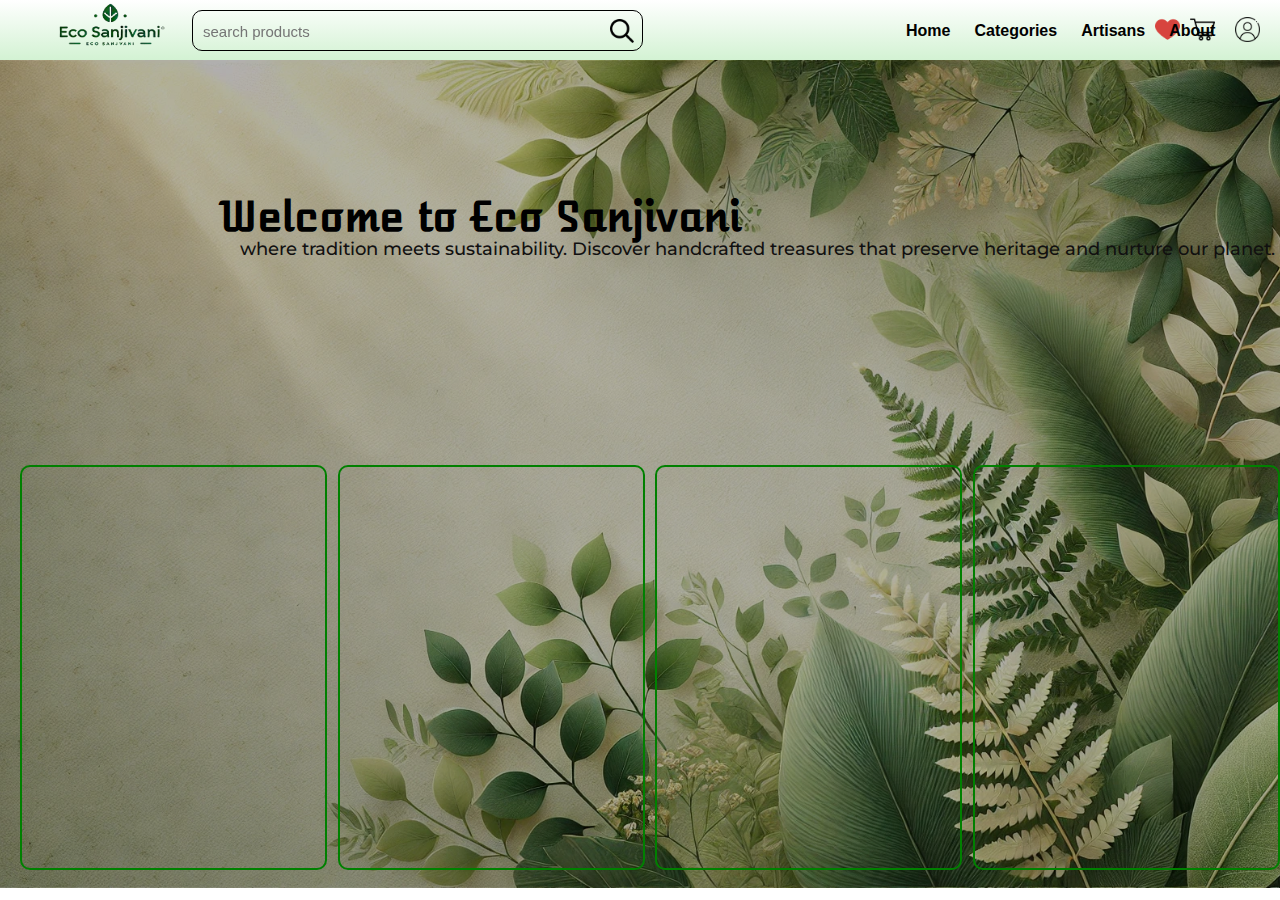
==== html/home.html @ a3e92fd5 "initial commit" ====
<!DOCTYPE html>
<html lang="en">

<head>
    <meta charset="UTF-8">
    <meta name="viewport" content="width=device-width, initial-scale=1.0">
    <link rel="icon" type="image/png" href="/imgs/favicon.png">
    <link rel="stylesheet" href="/css/home.css">
    <link rel="stylesheet" href="/css/utility.css">
    <title>Eco Sanjivani</title>
</head>

<body>
    <div class="navbar">
        <img class="logo" src="/imgs/eco-sanjivani-logo.png" alt="">
        <div class="search-bar"><input type="text" placeholder="search products">
        <img src="/imgs/search.png" alt=""></div>
        <img class="user" src="/imgs/user.png" alt="">
        <img class="cart" src="/imgs/shopping-cart.png" alt="">
        <img class="like" src="/imgs/heart.png" alt="">

        
        <div class="about">
            <a href="#">Home</a>
            <a href="#">Categories</a>
            <a href="#">Artisans</a>
            <a href="#">About</a>
        </div>
    </div>
    <div class="container">
        <div class="backgroun">
            <img class="background-slide" src="" alt="">
        </div>
        <div class="Welcome-note">
            <h1>Welcome to Eco Sanjivani</h1>
            <p> where tradition meets sustainability. Discover handcrafted treasures that preserve heritage and nurture our planet.</p>

        </div>
        <div class="products">
            <div class="product-box"></div>
            <div class="product-box"></div>
            <div class="product-box"></div>
            <div class="product-box"></div>
        </div>
    </div>


    <script src="/script/shop.js"></script>
    <script src="/script/login.js"></script>
</body>

</html>
---- css/home.css ----
* {
    margin: 0;
    padding: 0;
    box-sizing: border-box;
}

.navbar {
    position: relative;
    height: 60px;
    width: 100%;
    background-image: linear-gradient(white, rgb(211, 242, 211));
}


.navbar .logo {
    position: absolute;
    left: 40px;
    height: 50px;
    width: 140px;
    cursor: pointer;
}


.search-bar{
    position: absolute;
    top: 10px;
    left: 15%;
    border: 1px solid black;
    border-radius: 10px;
    height: 41px;
    width: 451px;
    cursor: pointer;
}


.search-bar input{
    position: fixed;
    height: 40px;
    padding: 10px;
    border: none;
    outline: none;
    border-top-left-radius: 10px;
    border-bottom-left-radius: 10px;
    background-color: transparent;
    width: 410px;
    font-family: Arial, Helvetica, sans-serif;
    font-size: 15px;
    transition: 0.3s;
}


.search-bar img{
    position: absolute;
    right: 0%;
    width: 40px;
    padding: 8px;
    border-top-right-radius: 10px;
    border-bottom-right-radius: 10px;
}


.search-bar img:hover{
    padding: 6px;
}


.navbar .user {
    position: absolute;
    top: 17px;
    right: 20px;
    width: 25px;
    cursor: pointer;
}


.navbar .cart {
    position: absolute;
    top: 17px;
    right: 65px;
    width: 25px;
    cursor: pointer;
}


.navbar .like {
    position: absolute;
    top: 17px;
    right: 100px;
    width: 25px;
    cursor: pointer;
}


.navbar .about {
    position: absolute;
    top: 22px;
    left: 70%;
}


.navbar .about a {
    font-family: Arial, Helvetica, sans-serif;
    font-size: 16px;
    font-weight: bold;
    margin: 10px;
    color: black;
    text-decoration: none;
}


.container {
    position: relative;
    height: 92vh;
    background: linear-gradient(to top, rgba(255, 255, 255, 0.6), rgba(255, 255, 255, 1));
    overflow: hidden;
}

.Welcome-note{
    position: absolute;
    top: 130px;
    left: 220px;
    cursor: default;
}


.Welcome-note h1{
    font-size: 40px;
    font-weight: bold;
    color: rgb(0, 0, 0);
    font-family:"Atomic Age", system-ui;
}


.Welcome-note p{
    margin-top: -6px;
    margin-left: 20px;
    font-size: 18px;
    font-weight: 500;
    color: rgb(17, 16, 16);
    font-family: "Montserrat", sans-serif;
}

/* Background container */
.background {
    position: absolute;
    top: 0;
    height: 92vh;
    width: 100%;
    overflow: hidden;
}

/* Default background */
.background-slide {
    position: absolute;
    width: 100%;
    height: 100%;
    background-size: cover;
    filter: brightness(70%);
    background-position: center;
    transform: translateX(100%);
    /* Start outside */
    transition: transform 1s ease-in-out;
}

/* Products section */
.products {
    position: absolute;
    top: 45vh;
    left: 10px;
    right: 10px;
    width: 100%;
    display: flex;
    justify-content: space-evenly;
}

.product-box {
    border: 2px solid green;
    width: 24%;
    height: 45vh;
    border-radius: 10px;
}
---- css/utility.css ----
@import url('https://fonts.googleapis.com/css2?family=Atomic+Age&family=Montserrat:ital,wght@0,100..900;1,100..900&family=Roboto:ital,wght@0,100..900;1,100..900&display=swap');


/* Webkit Browsers (Chrome, Edge, Safari)  */
::-webkit-scrollbar {
    width: 6px;
}

::-webkit-scrollbar-track {
    background: gray;
}

::-webkit-scrollbar-thumb {
    background: linear-gradient(180deg, #1DB954, #000);
  
    border-radius: 10px;
}

::-webkit-scrollbar-thumb:hover {
    background: linear-gradient(180deg, #17a347, #000);

}



.footer{
    height: 30vh;
    background-color: black;
}
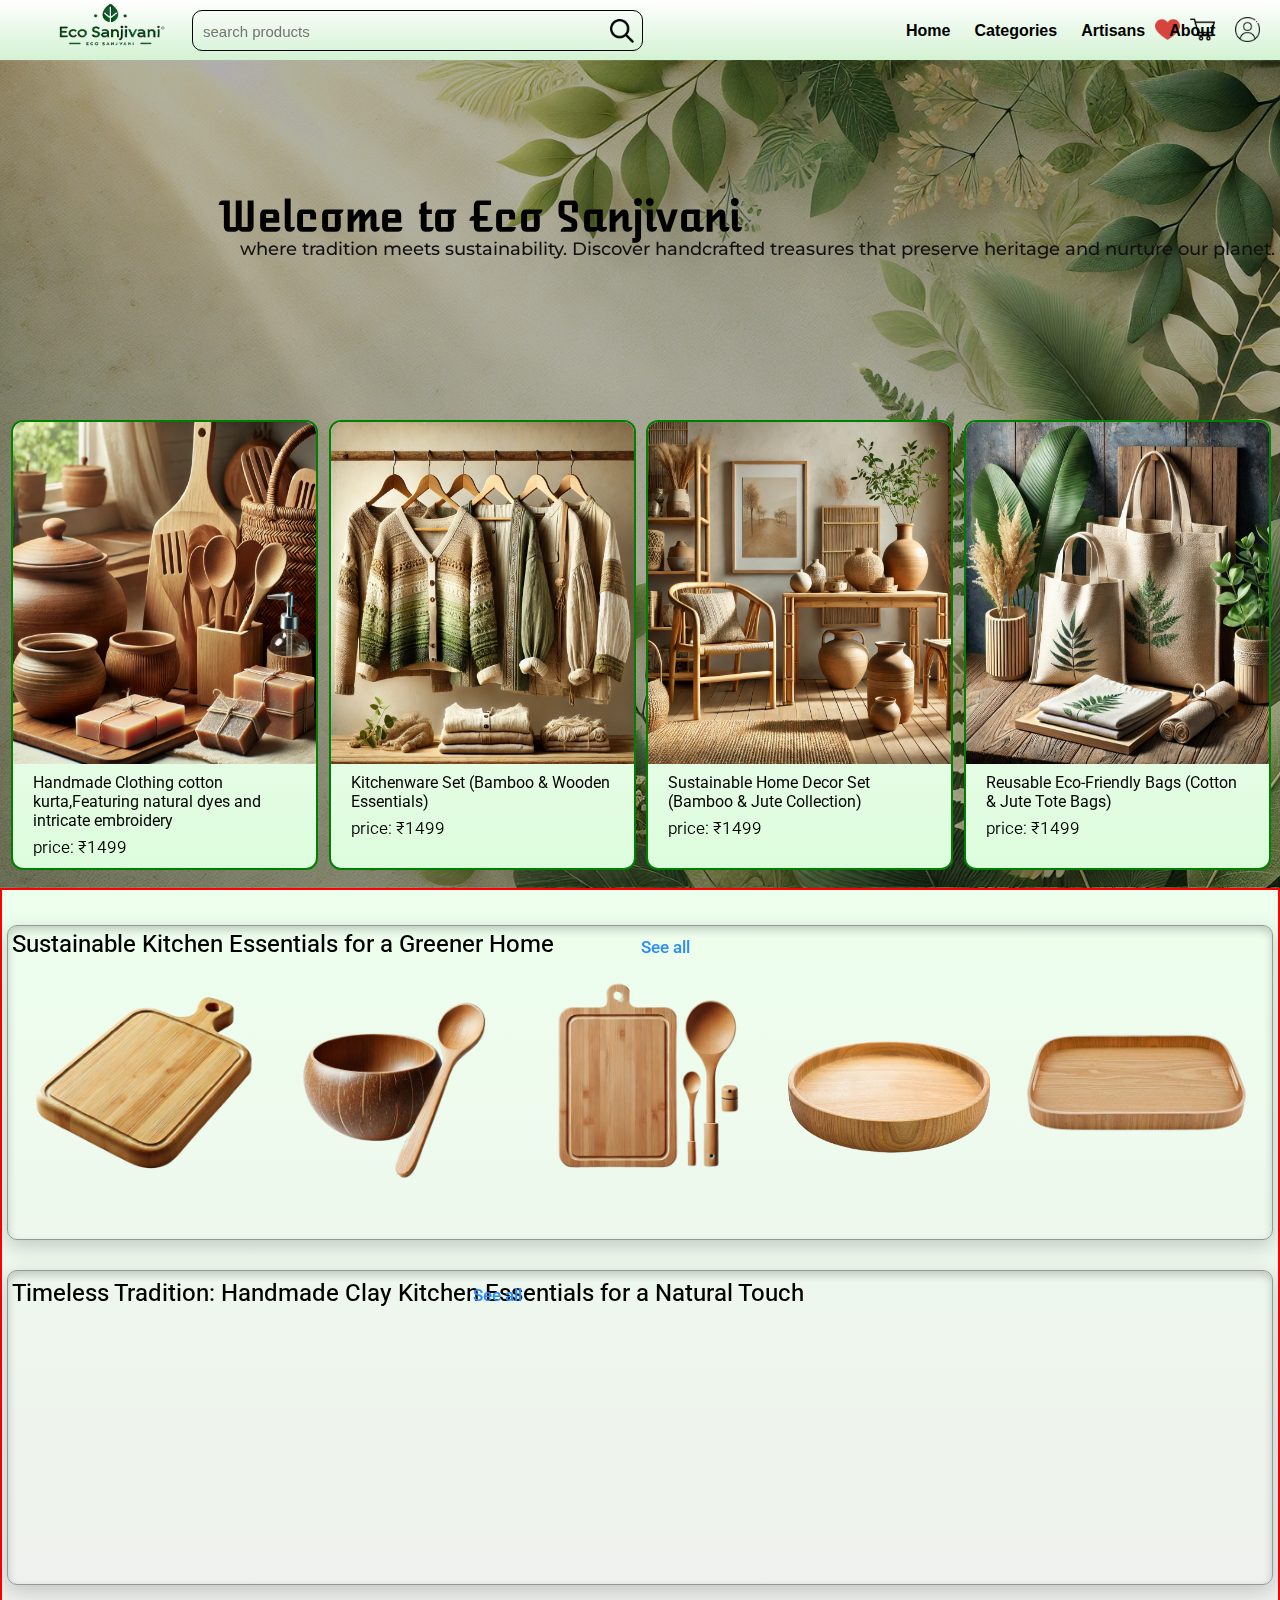
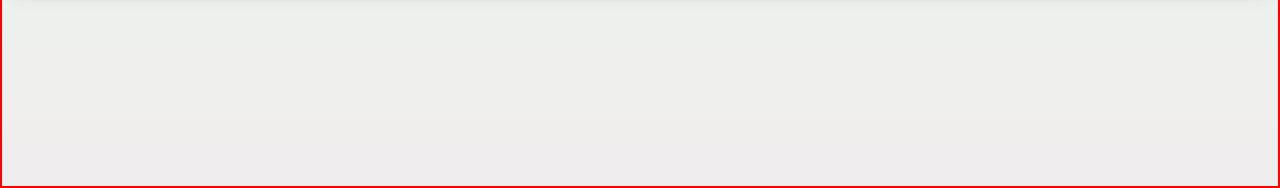
==== commit e5a92757: "added some produts in home.html" ====
--- a/html/home.html
+++ b/html/home.html
@@ -37,12 +37,39 @@
 
         </div>
         <div class="products">
-            <div class="product-box"></div>
-            <div class="product-box"></div>
-            <div class="product-box"></div>
-            <div class="product-box"></div>
+            <div class="product-box"><img src="/imgs/product-home-1.png" alt="">
+            <p>Handmade Clothing cotton kurta,Featuring natural dyes and intricate embroidery</p>
+            <h3>price: ₹1499</h3>
+            </div>
+            <div class="product-box"><img src="/imgs/product-home-2.png" alt="">
+                <p>Kitchenware Set (Bamboo & Wooden Essentials)</p>
+            <h3>price: ₹1499</h3>
+            </div>
+            <div class="product-box"><img src="/imgs/product-home-3.png" alt="">
+                <p>Sustainable Home Decor Set (Bamboo & Jute Collection)</p>
+                <h3>price: ₹1499</h3>
+            </div>
+            <div class="product-box"><img src="/imgs/product-home-4.png" alt="">
+                <p>Reusable Eco-Friendly Bags (Cotton & Jute Tote Bags)</p>
+                <h3>price: ₹1499</h3>
+            </div>
+        </div>    
+    </div>
+    <div class="product-container-2">
+        <div class="kitchen-items">
+            <h1>Sustainable Kitchen Essentials for a Greener Home</h1><a href="#">See all</a>
+            <img src="/imgs/kitchen-product-1.png" alt="">
+            <img src="/imgs/kitchen-product-2.png" alt="">
+            <img src="/imgs/kitchen-product-3.png" alt="">
+            <img src="/imgs/kitchen-products-4.png" alt="">
+            <img src="/imgs/kitchen-product-5.png" alt="">
+        </div>
+        <div class="kitchen-items-2">
+            <h1>Timeless Tradition: Handmade Clay Kitchen Essentials for a Natural Touch</h1><a href="#">See all</a>
         </div>
     </div>
+
+
 
 
     <script src="/script/shop.js"></script>
--- a/css/home.css
+++ b/css/home.css
@@ -165,8 +165,8 @@
 /* Products section */
 .products {
     position: absolute;
-    top: 45vh;
-    left: 10px;
+    top: 40vh;
+    left: 1px;
     right: 10px;
     width: 100%;
     display: flex;
@@ -176,6 +176,129 @@
 .product-box {
     border: 2px solid green;
     width: 24%;
-    height: 45vh;
+    background-image: linear-gradient(white, rgb(221, 252, 221));
+    height: 50vh;
+    border-radius:12px;
+    transition: transform 0.4s;
+}
+
+
+.product-box:hover{
+    transform: scale(1.03);
+}
+
+
+.product-box img{
+    width: 100%;
+    height: 38vh;
+    border-top-right-radius: 10px;
+    border-top-left-radius: 10px;
+}
+
+
+.product-box p{
+    padding: 5px 20px;
+    font-size: 16px;
+    font-family: Roboto;
+}
+
+
+.product-box h3{
+    font-family: roboto;
+    font-size: 17px;
+    font-weight: 350;
+    padding: 2px 20px;
+}
+
+
+.product-container-2{
+    position: relative;
+    top: 0;
+    border: 2px solid red;
+    height: 100vh;
+    padding: 5px;
+    width: 100%;
+    background-image: linear-gradient(rgb(237, 255, 237), rgb(239, 237, 237));
+}
+
+
+.kitchen-items{
+    display: flex;
+    margin-top: 30px;
+    align-items: center;
+    justify-content: space-evenly;
+     border: 1px solid rgb(150, 152, 150);
+    height: 35vh;
     border-radius: 10px;
-}+    box-shadow: 0 4px 8px 0 rgba(0, 0, 0, 0.2), 0 6px 20px 0 rgba(0, 0, 0, 0.19);
+    box-shadow: inset 0 4px 8px 0 rgba(0, 0, 0, 0.2), 0 6px 20px 0 rgba(0, 0, 0, 0.19);
+}
+
+
+.kitchen-items h1{
+    position: absolute;
+    top: 40px;
+    left: 10px;
+    font-weight: 450;
+    font-size: 24px;
+    font-family: Roboto;
+}
+
+
+.kitchen-items a{
+    position: absolute;
+    top: 47px;
+    left: 71vh;
+    text-decoration: none;
+    color: rgb(45, 140, 250);
+    font-size: 17px;
+    font-weight: 500;
+    font-family: Roboto;
+}
+
+
+.kitchen-items img{
+    height: 25vh;
+    width: 25vh;
+    transition: transform 0.4s;
+}
+
+
+.kitchen-items img:hover{
+    transform: scale(1.1);
+}
+
+
+.kitchen-items-2{
+    margin-top:30px;
+    display: flex;
+    align-items: center;
+    justify-content: space-evenly;
+    border: 1px solid rgb(150, 152, 150);
+    height: 35vh;
+    border-radius: 10px;
+    box-shadow: 0 4px 8px 0 rgba(0, 0, 0, 0.2), 0 6px 20px 0 rgba(0, 0, 0, 0.19);
+    box-shadow: inset 0 4px 8px 0 rgba(0, 0, 0, 0.2), 0 6px 20px 0 rgba(0, 0, 0, 0.19);
+}
+
+
+.kitchen-items-2 h1{
+    position: absolute;
+    left: 10px;
+    margin-bottom: 30vh;
+    font-weight: 450;
+    font-size: 24px;
+    font-family: Roboto;
+}
+
+
+.kitchen-items-2 a{
+    position: absolute;
+    right: 84vh;
+    margin-bottom: 29.5vh;
+    text-decoration: none;
+    color: rgb(45, 140, 250);
+    font-size: 17px;
+    font-weight: 500;
+    font-family: Roboto;
+}
--- a/css/utility.css
+++ b/css/utility.css
@@ -23,7 +23,6 @@
 
 
 
-.footer{
-    height: 30vh;
-    background-color: black;
-}+
+
+
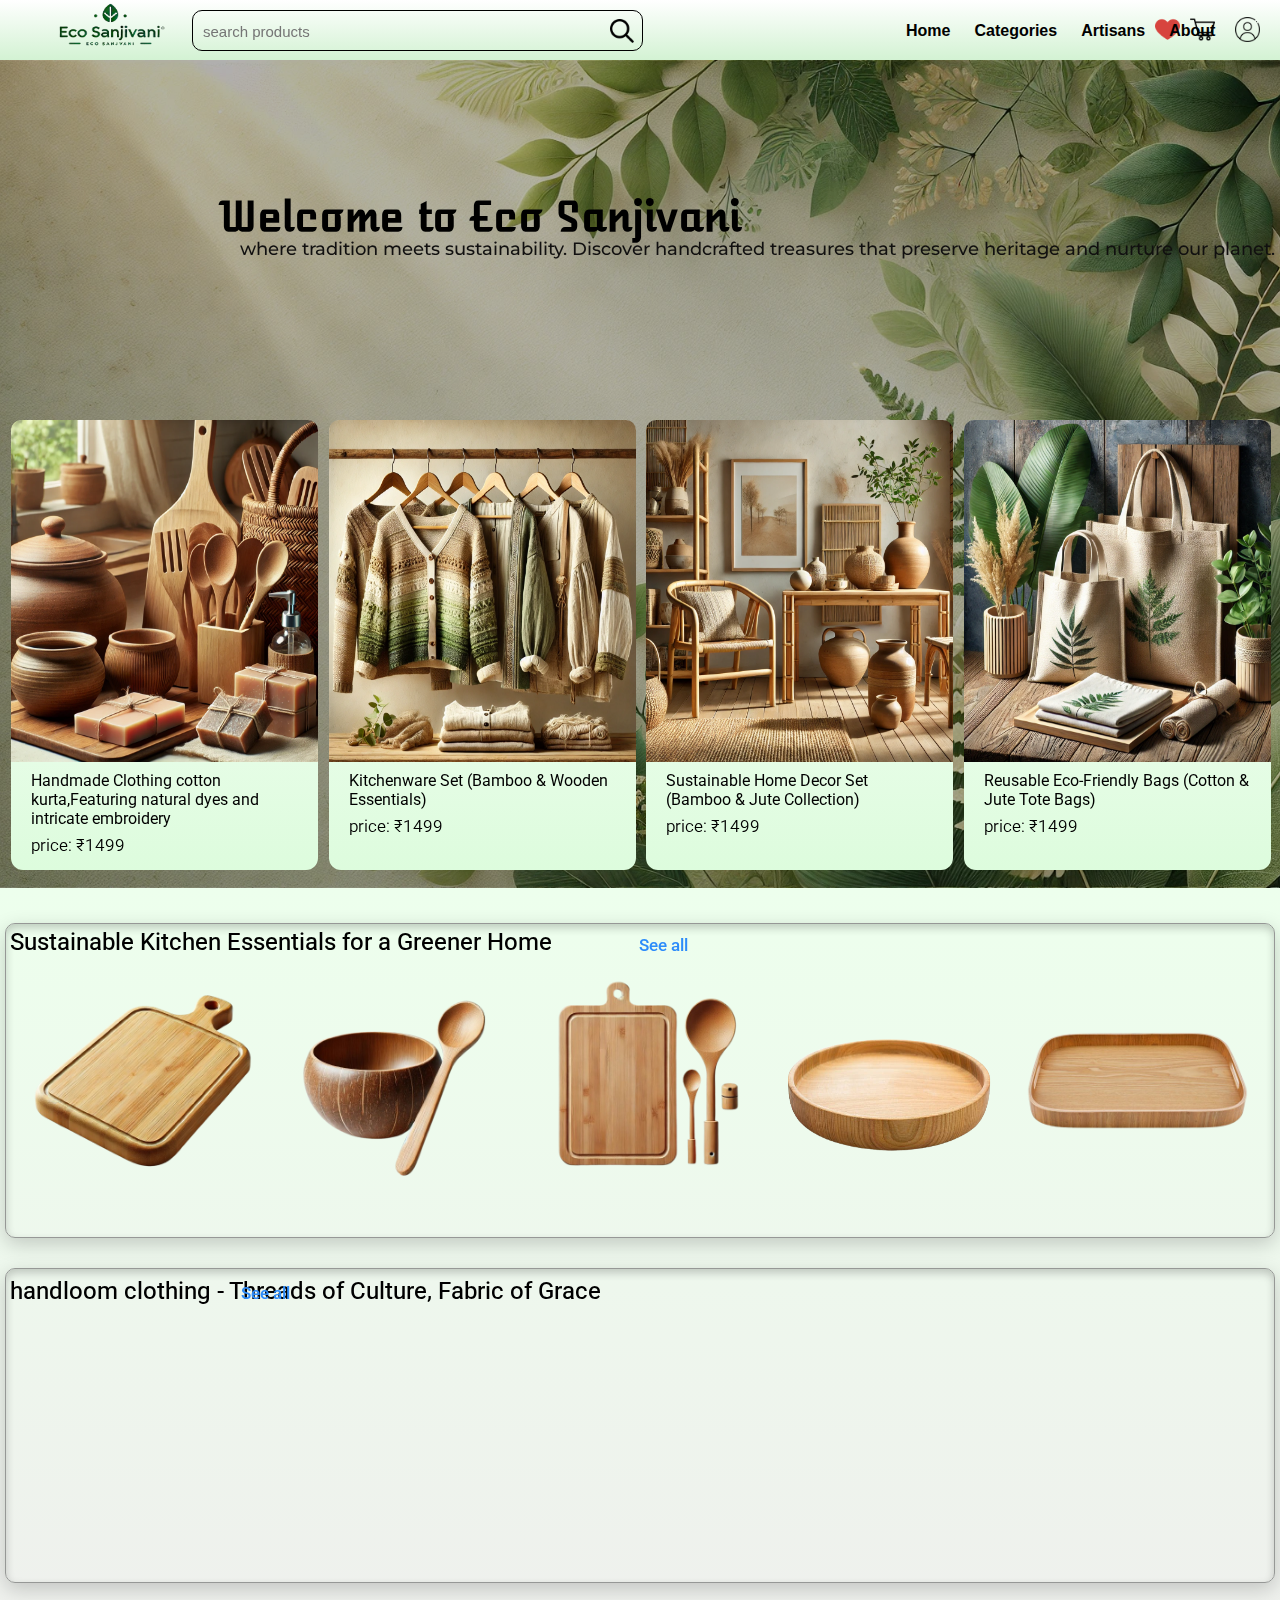
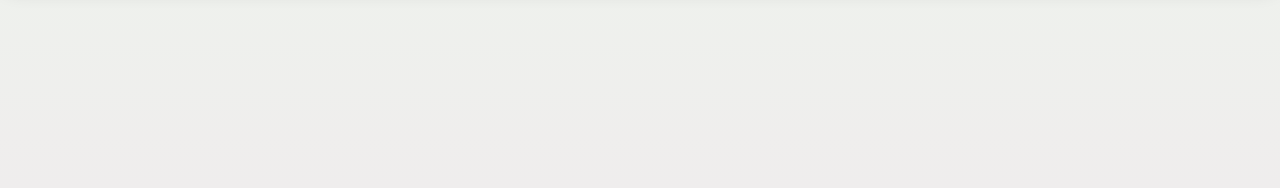
==== commit 663cf3ef: "add responsiveness" ====
--- a/html/home.html
+++ b/html/home.html
@@ -57,7 +57,7 @@
     </div>
     <div class="product-container-2">
         <div class="kitchen-items">
-            <h1>Sustainable Kitchen Essentials for a Greener Home</h1><a href="#">See all</a>
+            <h1>Sustainable Kitchen Essentials for a Greener Home</h1><a class="k-a-1" href="#">See all</a>
             <img src="/imgs/kitchen-product-1.png" alt="">
             <img src="/imgs/kitchen-product-2.png" alt="">
             <img src="/imgs/kitchen-product-3.png" alt="">
@@ -65,7 +65,7 @@
             <img src="/imgs/kitchen-product-5.png" alt="">
         </div>
         <div class="kitchen-items-2">
-            <h1>Timeless Tradition: Handmade Clay Kitchen Essentials for a Natural Touch</h1><a href="#">See all</a>
+            <h1>handloom clothing - Threads of Culture, Fabric of Grace</h1><a class="k-a-2" href="#">See all</a>
         </div>
     </div>
 
--- a/css/home.css
+++ b/css/home.css
@@ -21,7 +21,7 @@
 }
 
 
-.search-bar{
+.search-bar {
     position: absolute;
     top: 10px;
     left: 15%;
@@ -33,7 +33,7 @@
 }
 
 
-.search-bar input{
+.search-bar input {
     position: fixed;
     height: 40px;
     padding: 10px;
@@ -49,7 +49,7 @@
 }
 
 
-.search-bar img{
+.search-bar img {
     position: absolute;
     right: 0%;
     width: 40px;
@@ -59,7 +59,7 @@
 }
 
 
-.search-bar img:hover{
+.search-bar img:hover {
     padding: 6px;
 }
 
@@ -115,7 +115,7 @@
     overflow: hidden;
 }
 
-.Welcome-note{
+.Welcome-note {
     position: absolute;
     top: 130px;
     left: 220px;
@@ -123,15 +123,15 @@
 }
 
 
-.Welcome-note h1{
+.Welcome-note h1 {
     font-size: 40px;
     font-weight: bold;
     color: rgb(0, 0, 0);
-    font-family:"Atomic Age", system-ui;
-}
-
-
-.Welcome-note p{
+    font-family: "Atomic Age", system-ui;
+}
+
+
+.Welcome-note p {
     margin-top: -6px;
     margin-left: 20px;
     font-size: 18px;
@@ -170,25 +170,25 @@
     right: 10px;
     width: 100%;
     display: flex;
+    flex-wrap: wrap;
     justify-content: space-evenly;
 }
 
 .product-box {
-    border: 2px solid green;
     width: 24%;
     background-image: linear-gradient(white, rgb(221, 252, 221));
     height: 50vh;
-    border-radius:12px;
+    border-radius: 12px;
     transition: transform 0.4s;
 }
 
 
-.product-box:hover{
+.product-box:hover {
     transform: scale(1.03);
 }
 
 
-.product-box img{
+.product-box img {
     width: 100%;
     height: 38vh;
     border-top-right-radius: 10px;
@@ -196,14 +196,14 @@
 }
 
 
-.product-box p{
+.product-box p {
     padding: 5px 20px;
     font-size: 16px;
     font-family: Roboto;
 }
 
 
-.product-box h3{
+.product-box h3 {
     font-family: roboto;
     font-size: 17px;
     font-weight: 350;
@@ -211,10 +211,9 @@
 }
 
 
-.product-container-2{
+.product-container-2 {
     position: relative;
     top: 0;
-    border: 2px solid red;
     height: 100vh;
     padding: 5px;
     width: 100%;
@@ -222,12 +221,12 @@
 }
 
 
-.kitchen-items{
+.kitchen-items {
     display: flex;
     margin-top: 30px;
     align-items: center;
     justify-content: space-evenly;
-     border: 1px solid rgb(150, 152, 150);
+    border: 1px solid rgb(150, 152, 150);
     height: 35vh;
     border-radius: 10px;
     box-shadow: 0 4px 8px 0 rgba(0, 0, 0, 0.2), 0 6px 20px 0 rgba(0, 0, 0, 0.19);
@@ -235,7 +234,7 @@
 }
 
 
-.kitchen-items h1{
+.kitchen-items h1 {
     position: absolute;
     top: 40px;
     left: 10px;
@@ -245,7 +244,7 @@
 }
 
 
-.kitchen-items a{
+.kitchen-items a {
     position: absolute;
     top: 47px;
     left: 71vh;
@@ -257,20 +256,20 @@
 }
 
 
-.kitchen-items img{
+.kitchen-items img {
     height: 25vh;
     width: 25vh;
     transition: transform 0.4s;
 }
 
 
-.kitchen-items img:hover{
+.kitchen-items img:hover {
     transform: scale(1.1);
 }
 
 
-.kitchen-items-2{
-    margin-top:30px;
+.kitchen-items-2 {
+    margin-top: 30px;
     display: flex;
     align-items: center;
     justify-content: space-evenly;
@@ -282,7 +281,7 @@
 }
 
 
-.kitchen-items-2 h1{
+.kitchen-items-2 h1 {
     position: absolute;
     left: 10px;
     margin-bottom: 30vh;
@@ -292,9 +291,9 @@
 }
 
 
-.kitchen-items-2 a{
-    position: absolute;
-    right: 84vh;
+.kitchen-items-2 a {
+    position: absolute;
+    right: 110vh;
     margin-bottom: 29.5vh;
     text-decoration: none;
     color: rgb(45, 140, 250);
@@ -302,3 +301,326 @@
     font-weight: 500;
     font-family: Roboto;
 }
+
+
+
+
+@media screen and (max-width: 1220px) {
+    .navbar {
+        position: relative;
+        height: 70px;
+        width: 100%;
+        background-image: linear-gradient(white, rgb(211, 242, 211));
+    }
+
+
+    .navbar .logo {
+        position: absolute;
+        top: 6px;
+        left: 1px;
+        height: 35px;
+        width: 85px;
+        cursor: pointer;
+    }
+
+
+    .search-bar {
+        position: absolute;
+        top: 15px;
+        left: 21.5%;
+        border: 1px solid black;
+        border-radius: 10px;
+        height: 28px;
+        width: 220px;
+        cursor: pointer;
+    }
+
+
+    .search-bar input {
+        position: fixed;
+        height: 28px;
+        padding: 10px;
+        border: none;
+        outline: none;
+        border-top-left-radius: 10px;
+        border-bottom-left-radius: 10px;
+        background-color: transparent;
+        width: 200px;
+        font-family: Arial, Helvetica, sans-serif;
+        font-size: 10px;
+        transition: 0.3s;
+    }
+
+
+    .search-bar img {
+        position: absolute;
+        top: -1.5px;
+        right: -0.2%;
+        width: 30px;
+        height: 30px;
+        padding: 8px;
+        border-top-right-radius: 10px;
+        border-bottom-right-radius: 10px;
+    }
+
+
+    .search-bar img:hover {
+        padding: 6px;
+    }
+
+
+    .navbar .user {
+        position: absolute;
+        top: 22px;
+        right: 10px;
+        width: 17px;
+        cursor: pointer;
+    }
+    
+    
+    .navbar .cart {
+        position: absolute;
+        top: 22px;
+        right: 38px;
+        width: 17px;
+        cursor: pointer;
+    }
+    
+    
+    .navbar .like {
+        position: absolute;
+        top: 22px;
+        right: 67px;
+        width: 17px;
+        cursor: pointer;
+    }
+    
+
+    .navbar .about {
+        position: absolute;
+        display: flex;
+        top: 40px;
+        left: 20%;
+    }
+    
+    
+    .navbar .about a {
+        font-family: Arial, Helvetica, sans-serif;
+        font-size: 11px;
+        font-weight: bold;
+        margin: 10px;
+        color: black;
+        text-decoration: none;
+    }
+
+
+    .container {
+        position: relative;
+        height: 73vh;
+        background: linear-gradient(to top, rgba(255, 255, 255, 0.6), rgba(255, 255, 255, 1));
+        overflow: hidden;
+    }
+
+    .Welcome-note {
+        position: absolute;
+        top: 50px;
+        left: 17px;
+        cursor: default;
+    }
+
+
+    .Welcome-note h1 {
+        font-size: 25px;
+        font-weight: bold;
+        color: rgb(0, 0, 0);
+        font-family: "Atomic Age", system-ui;
+    }
+
+
+    .Welcome-note p {
+        margin-top: -6px;
+        margin-left: 2px;
+        font-size: 12.5px;
+        font-weight: 500;
+        color: rgb(17, 16, 16);
+        font-family: "Montserrat", sans-serif;
+    }
+
+
+
+    /* Background container */
+    .background {
+        position: absolute;
+        top: 0;
+        height: 37vh;
+        width: 100%;
+        overflow: hidden;
+    }
+
+    /* Default background */
+    .background-slide {
+        position: absolute;
+        width: 100%;
+        height: 37vh;
+        background-size: cover;
+        filter: brightness(70%);
+        background-position: center;
+        transform: translateX(100%);
+        /* Start outside */
+        transition: transform 1s ease-in-out;
+    }
+
+
+    /* Products section */
+    .products {
+        position: absolute;
+        top: 0;
+        padding-top: 20vh;
+        right: 10px;
+        height: 74vh;
+        width: 100%;
+        display: flex;
+        background-image: linear-gradient(rgba(255, 255, 255, 0), rgb(63, 71, 1));
+        flex-wrap: wrap;
+        justify-content: space-evenly;
+    }
+
+    .product-box {
+        width: 22vh;
+        background-image: linear-gradient(white, rgb(200, 249, 200));
+        height: 25vh;
+        border-radius: 12px;
+        transition: transform 0.4s;
+    }
+
+
+    .product-box:hover {
+        transform: scale(1.03);
+    }
+
+
+    .product-box img {
+        width: 100%;
+        height: 70%;
+        border-top-right-radius: 10px;
+        border-top-left-radius: 10px;
+    }
+
+
+    .product-box p {
+        padding: 1px 13px;
+        font-size: 10px;
+        font-family: Roboto;
+    }
+
+
+    .product-box h3 {
+        font-family: roboto;
+        font-size: 10px;
+        font-weight: 500;
+        padding: 2px 13px;
+    }
+
+
+    .product-container-2 {
+        position: relative;
+        top: 0;
+        height: 100vh;
+        padding: 5px;
+        width: 100%;
+        background-image: linear-gradient(rgb(63, 71, 1), rgb(239, 237, 237));
+    }
+
+
+
+    .kitchen-items {
+        display: flex;
+        flex-wrap: wrap;
+        margin-top: 15px;
+        align-items: center;
+        background-image: linear-gradient(rgb(218, 252, 218), rgb(231, 253, 229));
+        justify-content: space-evenly;
+        border: 1px solid rgb(150, 152, 150);
+        height: 29vh;
+        border-radius: 10px;
+        box-shadow: 0 4px 8px 0 rgba(0, 0, 0, 0.2), 0 6px 20px 0 rgba(0, 0, 0, 0.19);
+        box-shadow: inset 0 4px 8px 0 rgba(0, 0, 0, 0.2), 0 6px 20px 0 rgba(0, 0, 0, 0.19);
+    }
+
+
+    .kitchen-items h1 {
+        position: absolute;
+        top: 20px;
+        left: 10px;
+        font-weight: 450;
+        font-size: 14.5px;
+        font-family: Roboto;
+    }
+
+
+    .kitchen-items a {
+        position: absolute;
+        top: 23px;
+        left: 40.7vh;
+        text-decoration: none;
+        color: rgb(45, 140, 250);
+        font-size: 12px;
+        font-weight: 500;
+        font-family: Roboto;
+    }
+
+
+    .kitchen-items img {
+        margin-top: 19px;
+        height: 12vh;
+        width: 12vh;
+        transition: transform 0.4s;
+    }
+
+
+    .kitchen-items-2 {
+        display: flex;
+        flex-wrap: wrap;
+        margin-top: 20px;
+        align-items: center;
+        background-image: linear-gradient(rgb(218, 252, 218), rgb(231, 253, 229));
+        justify-content: space-evenly;
+        border: 1px solid rgb(150, 152, 150);
+        height: 35vh;
+        border-radius: 10px;
+        box-shadow: 0 4px 8px 0 rgba(0, 0, 0, 0.2), 0 6px 20px 0 rgba(0, 0, 0, 0.19);
+        box-shadow: inset 0 4px 8px 0 rgba(0, 0, 0, 0.2), 0 6px 20px 0 rgba(0, 0, 0, 0.19);
+    }
+
+
+    .kitchen-items-2 h1 {
+        position: absolute;
+        left: 10px;
+        padding: 10px;
+        margin-bottom: 30vh;
+        font-weight: 450;
+        font-size: 14.5px;
+        font-family: Roboto;
+    }
+
+
+    .kitchen-items-2 a {
+        position: absolute;
+        top: 36.7vh;
+        left: 5%;
+        text-decoration: none;
+        color: rgb(45, 140, 250);
+        font-size: 12px;
+        font-weight: 500;
+        font-family: Roboto;
+        width: 44px;
+    }
+
+
+    .kitchen-items-2 img {
+        margin-top: 19px;
+        height: 15vh;
+        width: 15vh;
+        transition: transform 0.4s;
+    }
+}